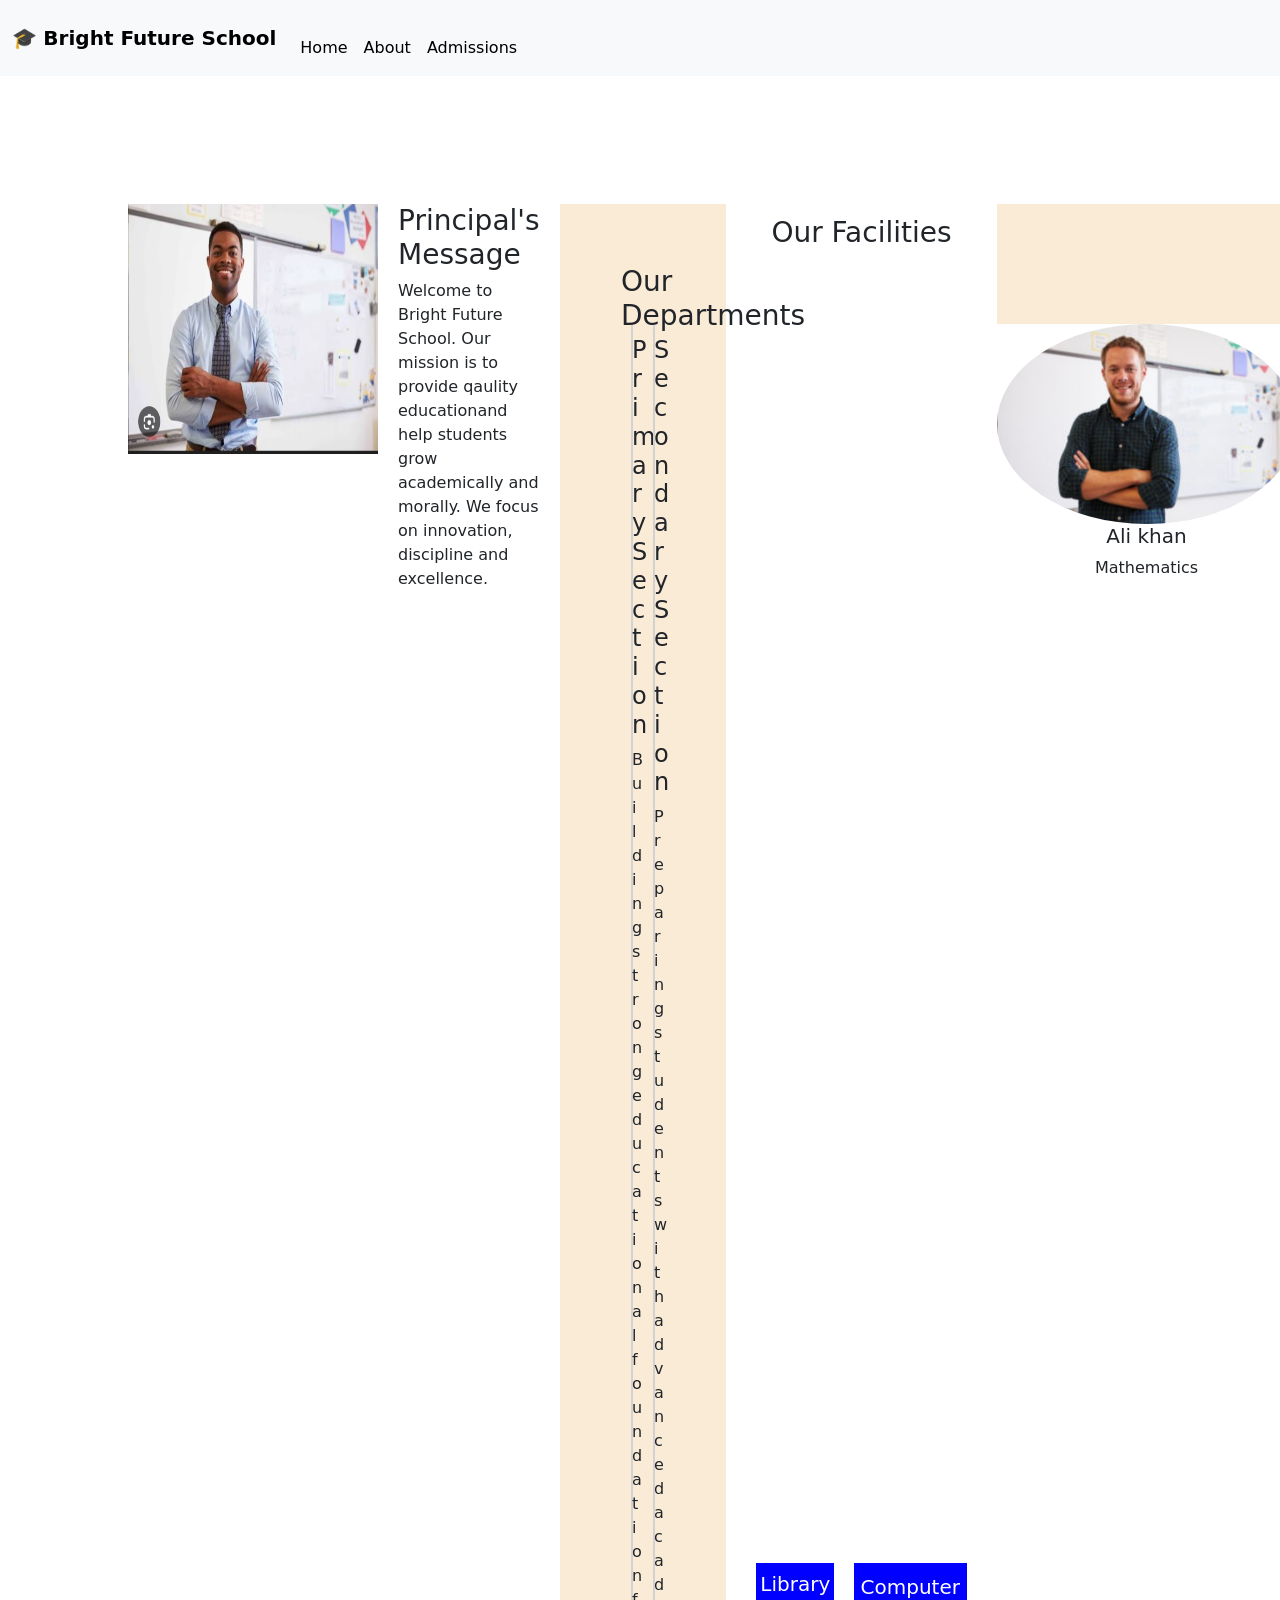
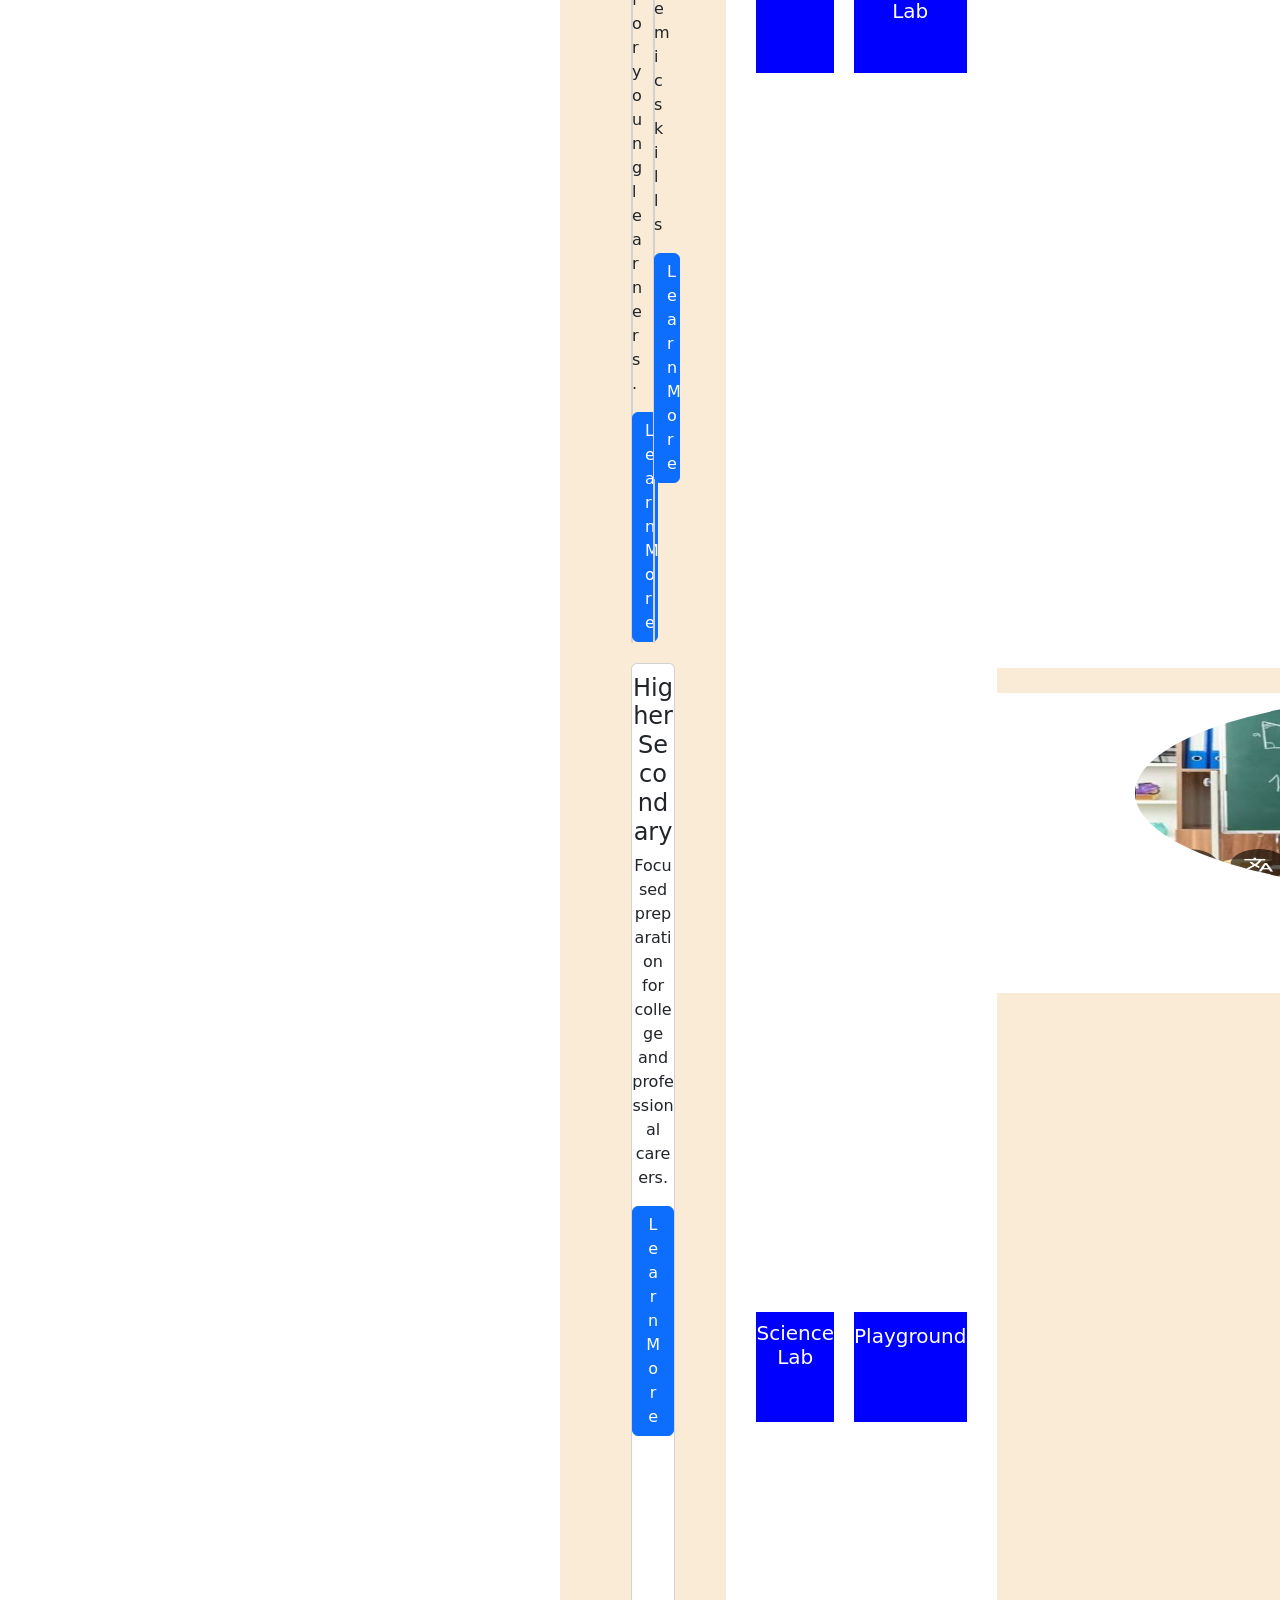
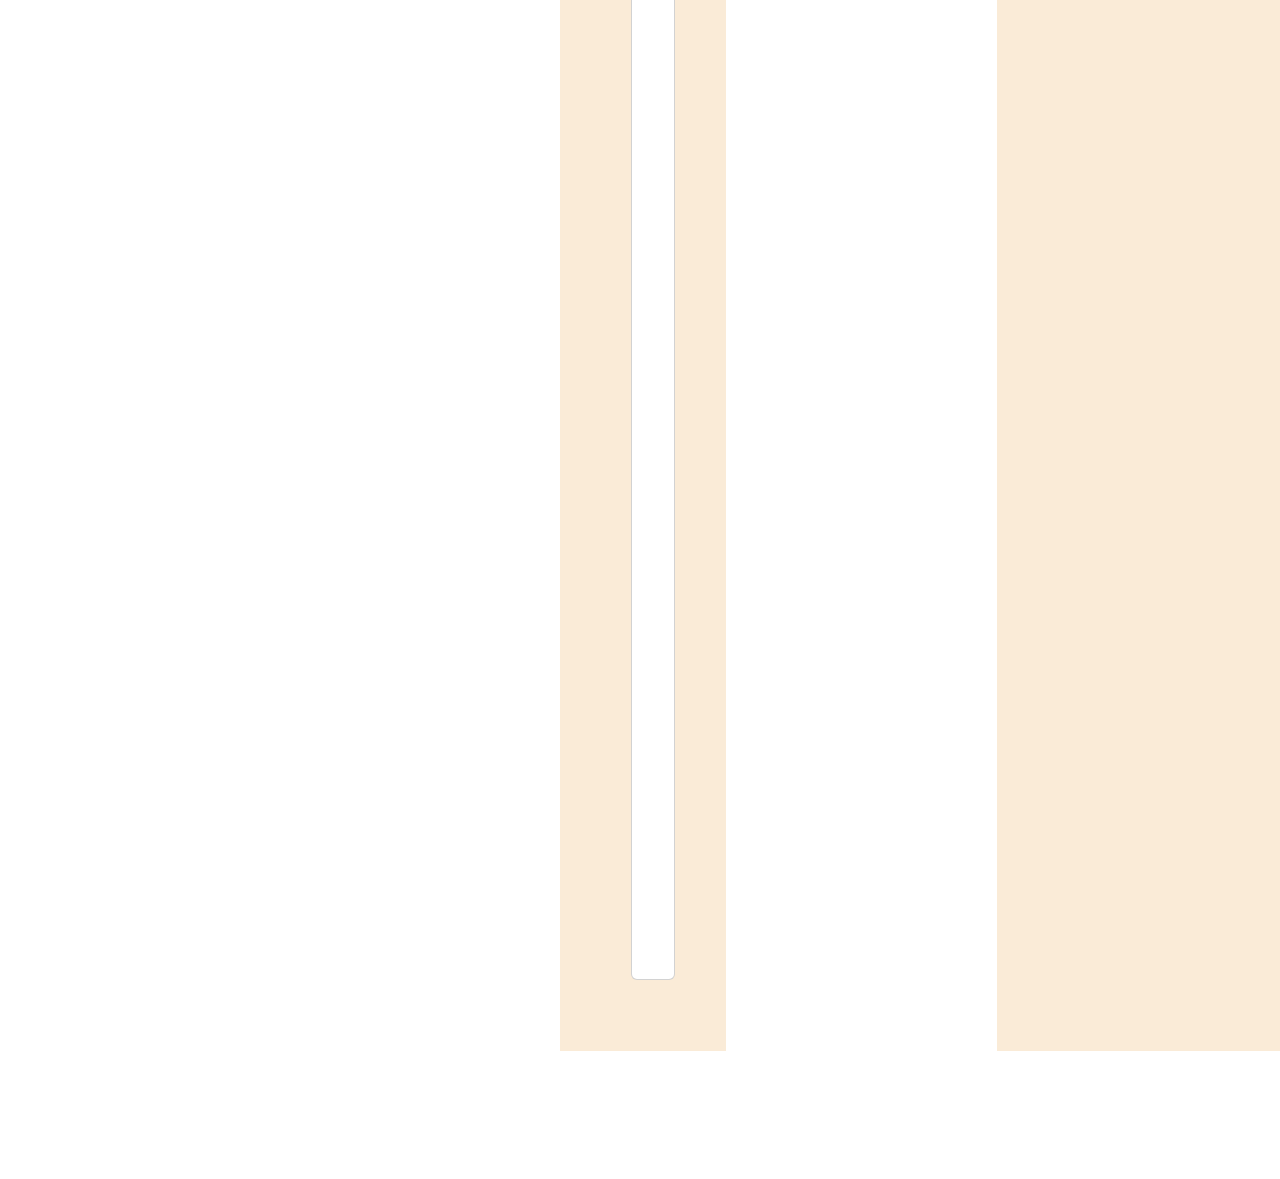
==== index1.html @ 20575285 "Add files via upload This website is both mobile and desktop responsive where grid, flex, Bootstrap " ====
<!DOCTYPE html>
<html>

<head>
  <meta charset="UTF-8">
  <meta name="viewport" content="width=device-width, initial-scale=1">
  <title>About</title>
  <link rel="stylesheet" href="style1.css">
  
  <link href="https://cdn.jsdelivr.net/npm/bootstrap@5.3.8/dist/css/bootstrap.min.css" rel="stylesheet" integrity="sha384-sRIl4kxILFvY47J16cr9ZwB07vP4J8+LH7qKQnuqkuIAvNWLzeN8tE5YBujZqJLB" crossorigin="anonymous">
</head>

<body>
  <!--- Navbar --->
<nav class="navbar navbar-expand-lg bg-body-tertiary" >
  <div class="container-fluid">
    <a class="navbar-brand" href="#"> 🎓 <b> Bright Future School </b></a>
    <button class="navbar-toggler" type="button" data-bs-toggle="collapse" data-bs-target="#navbarNav" aria-controls="navbarNav" aria-expanded="false" aria-label="Toggle navigation">
      <span class="navbar-toggler-icon"></span>
    </button>
    <div class="collapse navbar-collapse" id="navbarNav">
      <ul class="navbar-nav">
        <li class="nav-item">
          <a class="nav-link active" aria-current="page" href="index.html">Home</a>
        </li>
        <li class="nav-item">
          <a class="nav-link active" aria-current="page"" href="index1.html">About</a>
        </li>
        <li class="nav-item">
          <a class="nav-link active" aria-current="page" href="index2.html">Admissions</a>
        </li>
      </ul>
     </div>
  </div>
</nav>
  
  <!-- first-container -->
  <div class="first-container">
    <img src="./Principal.jpg" alt="principal">
    <div class="Message">
      <h3> Principal's Message</h3>
      <p>Welcome to Bright Future School. Our mission is to provide qaulity educationand help students grow academically and morally. We focus on innovation, discipline and excellence. </p
    </div>
  </div>
  
  
  <!-- features --->
  <div class="features">
    <div class="card0">
      <h3> Our Departments</h3>
    </div>
    
    <div class="card1 card">
      <h4>Primary Section</h4>
      <p> Building strong educational foundation for young learners.</p>
      <button class="btn btn-primary">Learn More</button>
    </div>
    
    <div class="card2 card">
      <h4>Secondary Section </h4>
      <p> Preparing students with advanced academic skills</p>
      <button class="btn btn-primary"> Learn More</button>
    </div>
    
    <div class="card3 card">
      <h4>Higher Secondary</h4>
      <p>Focused preparation for college and professional careers.</p>
      <button class="btn btn-primary"> Learn More </button>
    </div>
    
  </div>
  
  
  <!-- Second-container --->
  <div class="second-container">
  <div class="item0">
  <h3> Our Facilities </h3>
  </div>
  
  <div class="item1 item">
  <h5>Library</h5>
  </div>
  
  <div class="item2 item">
  <h5>Computer Lab </h5>
  </div>
  
  <div class="item3 item">
  <h5>Science Lab</h5>
  </div>
  
  <div class="item4 item">
  <h5>Playground </h5>
  </div>
  </div>
  
  <!-- Third-container--->
  <di class="third-container">
  <div class="third-heading"> <h4> Our Teachers </h4></div>
  
  <div class="third-card">
  <img src ="./Ali khan.jpg" alt="Ali khan">
  <h5> Ali khan</h5>
  <p> Mathematics</p>
  </div>
  
  <div class="third-card">
  <img src="./Fatima Ahmed.jpg" alt="Fatima Ahmed">
  <h5> Fatima Ahmed</h5>
  <p> Physics </p>
  </div>
  
  <div class="third-card">
  <img src="./Usman Tariq.jpg" alt="usman tariq">
  <h5>Usman Tariq </h5>
  <p>Computer Science</p>
  </div>
  
  <div class="fourth-card">
  <img src="./Fatima Ahmed.jpg" alt="fatema">
  <h5> Ayesha Noor</h5>
  <p> English </p>
  </div>
  
  </div>
  
  
  
  <script src="https://cdn.jsdelivr.net/npm/bootstrap@5.3.8/dist/js/bootstrap.bundle.min.js" integrity="sha384-FKyoEForCGlyvwx9Hj09JcYn3nv7wiPVlz7YYwJrWVcXK/BmnVDxM+D2scQbITxI" crossorigin="anonymous"></script>
</body>

</html>
---- style1.css ----
body{
  margin: 0;
}

/** Navbar **/
.navbar{
  height : 10%;
  background-color : darkblue;
  color: white;
  display: flex;
  text-align: center;
  justify-content: space-between;
  padding-left : 10px;
}

.nav-item{
  margin-top : 20px;
/*  margin-right :10px;*/
  gap: 10px;
}

.nav-item > a {
  text-decoration: none;
  color : white;
}

.nav-item > a:hover{
  color :yellow;
}



/*** first-container ***/

.first-container{
  display: flex;
  padding: 20px 10px;
  gap: 13px;
  height: 30%;
}

.first-container > img {
  height: 250px;
  width: 250px;
  flex-flow: left;
}

.message {
  flex-flow: right;
  visibility: clear;
}

/*** features ***/
.features {
  height: 45%;
  background-color : antiquewhite;
  display : block;
  text-align : center;
  justify-content: center;
  padding : 6% 6%;
}

.card0{
  height: 50px;
 width: 100%;
 background-color : antiquewhite;
}

.card {
    background-color: white;
    padding-top: 10px;
    margin: 10px;
}

.btn:hover{
  color : yellow;
}

/*** second-container ***/

.second-container {
  display : grid;
  text-align :center;
  justify-content : center; 
  grid-template-rows: 1fr 1fr 1fr;
  grid-template-columns :1fr 1fr ;
  
  
}

.item0{
  margin-top: 5%;
  margin-bottom :3%;
  grid-column : span 2;
}

.item {
  background-color: blue;
  color: white;
  margin: 10px;
 padding-top :15px;
  height:70px;
}

/*** Third-container ***/

.third-container{
  padding-top: 10px;
  display: block;
  justify-content: center;
  text-align :center;
  background-color : antiquewhite;
  grid-gap: 10px;
}

.third-heading {
  padding-top :20px;
  padding-bottom:10px;
}
.third-card > img {
  height :200px;
  width: 300px;
  border-radius : 50%;
}
.third-card {
  background-color: white;
  margin-bottom :15px;
}

.fourth-card {
  height: 300px;
  background-color :white;
}
.fourth-card > img {
  height: 200px;
  border-radius : 50%;
  width: 300px;
}


/**** desktop  ***/

@media (min-width:768px){
  /*** first-container **/
   .first-container {
    padding: 10% 10%;
    gap: 20px;
  }
  
  /*** features  ***/
  .features {
   display: grid;
  grid-template-rows :50px 1fr 1fr;
  grid-template-columns : 1fr 1fr;
  
  }
  
  .card0{
  grid-column: span 3;
 
}

.card3{
  grid-column : span 3;
  width:100%;
}

/*** second-container ***/
.item{
  height: 110px;
  padding-top :9%;
}

  /*** Third-container ***/

.third-container{
  display: grid;
  grid-template-columns : 1fr 1fr 1fr;
  grid-template-rows: 100px 1fr 1fr ;
 
}

.third-heading {
  grid-column: span 3;
}

.fourth-card {
  grid-column : span 3;
}

.fourth-card > img {
  width :70%;
}
}
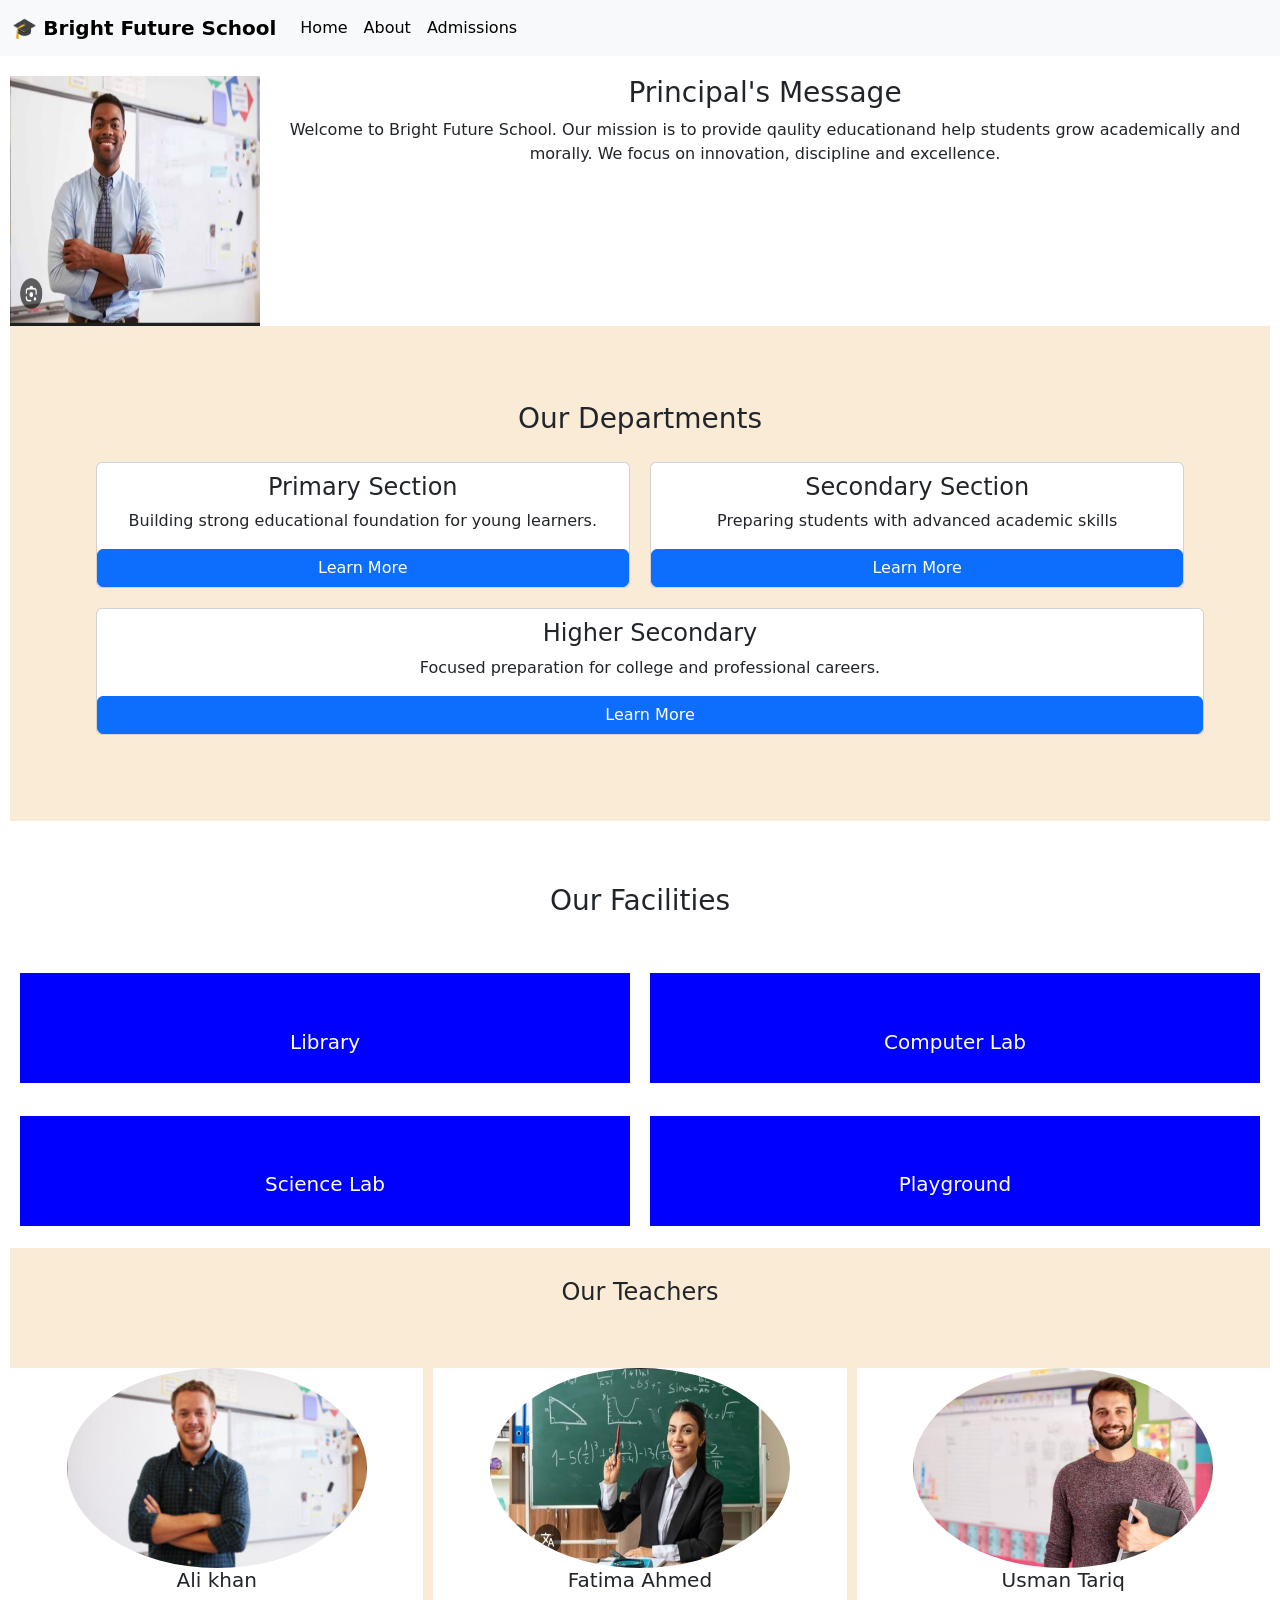
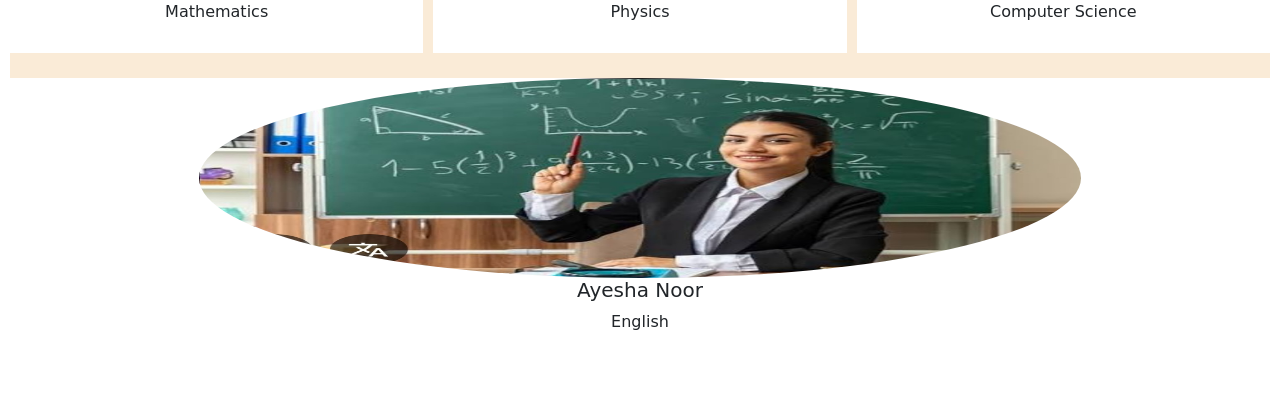
==== commit b35dd000: "Remove viewport meta tag from index1.html Removed viewport meta tag for responsive design." ====
--- a/index1.html
+++ b/index1.html
@@ -3,7 +3,6 @@
 
 <head>
   <meta charset="UTF-8">
-  <meta name="viewport" content="width=device-width, initial-scale=1">
   <title>About</title>
   <link rel="stylesheet" href="style1.css">
   
@@ -129,4 +128,4 @@
   <script src="https://cdn.jsdelivr.net/npm/bootstrap@5.3.8/dist/js/bootstrap.bundle.min.js" integrity="sha384-FKyoEForCGlyvwx9Hj09JcYn3nv7wiPVlz7YYwJrWVcXK/BmnVDxM+D2scQbITxI" crossorigin="anonymous"></script>
 </body>
 
-</html>+</html>
--- a/style1.css
+++ b/style1.css
@@ -1,58 +1,28 @@
-body{
-  margin: 0;
-}
-
-/** Navbar **/
-.navbar{
-  height : 10%;
-  background-color : darkblue;
-  color: white;
-  display: flex;
-  text-align: center;
-  justify-content: space-between;
-  padding-left : 10px;
-}
-
-.nav-item{
-  margin-top : 20px;
-/*  margin-right :10px;*/
-  gap: 10px;
-}
-
-.nav-item > a {
-  text-decoration: none;
-  color : white;
-}
-
-.nav-item > a:hover{
-  color :yellow;
-}
-
-
 
 /*** first-container ***/
 
 .first-container{
-  display: flex;
   padding: 20px 10px;
-  gap: 13px;
-  height: 30%;
+  height: 40%;
+  width: 100%;
+  text-align: center;
 }
 
 .first-container > img {
   height: 250px;
   width: 250px;
-  flex-flow: left;
+  float: left;
 }
 
 .message {
-  flex-flow: right;
-  visibility: clear;
+  float: right;
+  margin-left: 10%;
 }
 
 /*** features ***/
 .features {
   height: 45%;
+  width: 100%;
   background-color : antiquewhite;
   display : block;
   text-align : center;
@@ -141,11 +111,6 @@
 /**** desktop  ***/
 
 @media (min-width:768px){
-  /*** first-container **/
-   .first-container {
-    padding: 10% 10%;
-    gap: 20px;
-  }
   
   /*** features  ***/
   .features {
@@ -191,4 +156,4 @@
 .fourth-card > img {
   width :70%;
 }
-}+}
